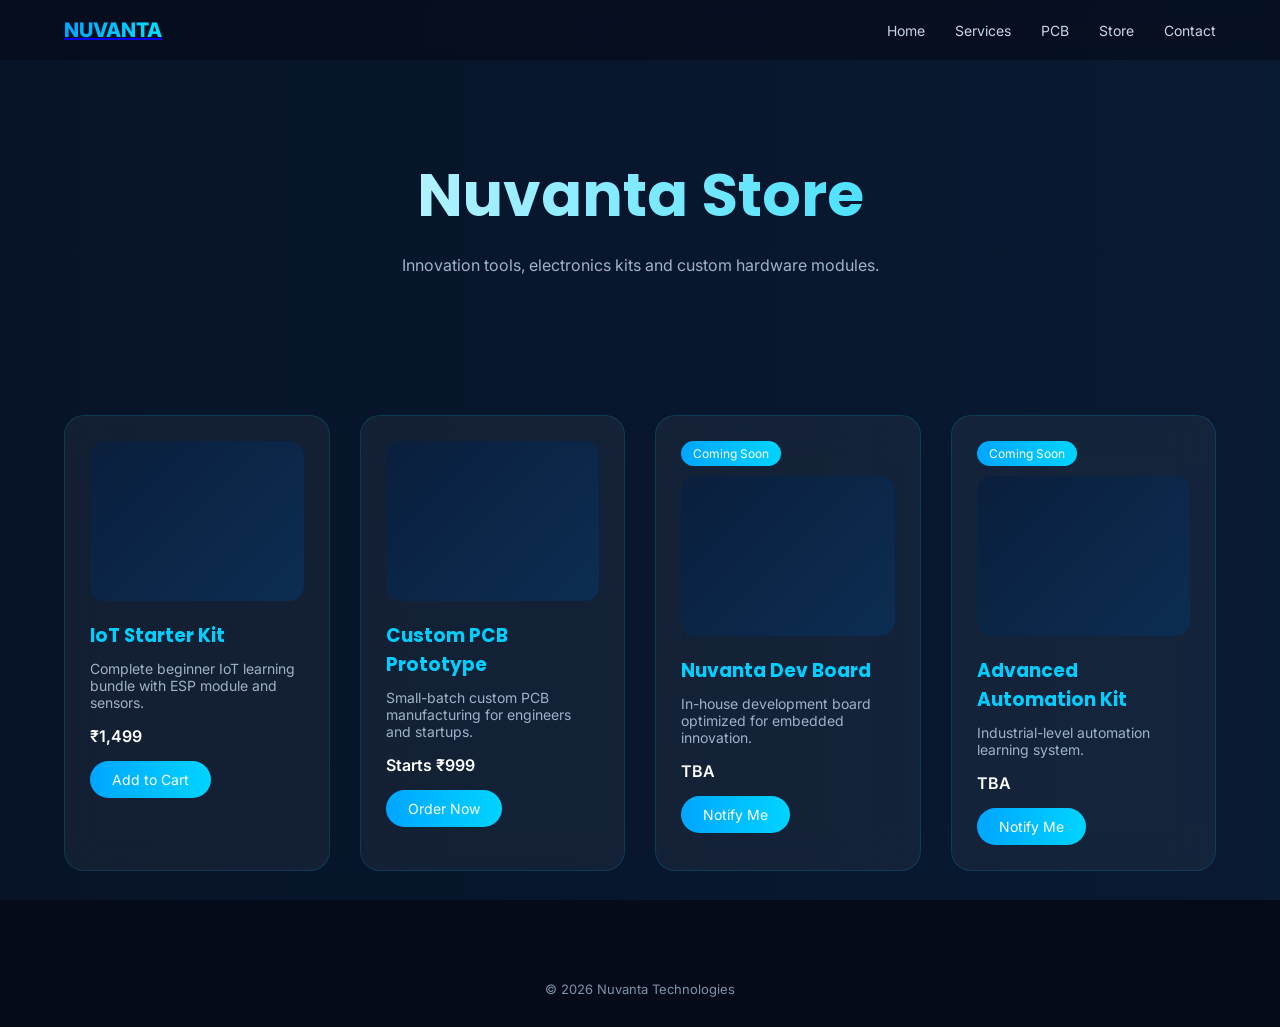
==== frontend/store.html @ bc94369d "frontend frontend of nuvanta website" ====
<!DOCTYPE html>
<html lang="en">
<head>
<meta charset="UTF-8">
<meta name="viewport" content="width=device-width, initial-scale=1.0">
<title>Nuvanta Store | Innovation Tools</title>

<link href="https://fonts.googleapis.com/css2?family=Poppins:wght@600;700;800&family=Inter:wght@400;500;600&display=swap" rel="stylesheet">

<style>

/* ================= ROOT ================= */

:root{
    --primary:#00cfff;
    --bg-dark:#050b18;
    --bg-secondary:#071428;
    --text-light:#9fb3c8;
}

*{
    margin:0;
    padding:0;
    box-sizing:border-box;
}

body{
    font-family:'Inter',sans-serif;
    background:var(--bg-dark);
    color:white;
    overflow-x:hidden;
}

h1,h2,h3{
    font-family:'Poppins',sans-serif;
}

.container{
    width:90%;
    max-width:1200px;
    margin:auto;
}

/* ================= ANIMATED BACKGROUND ================= */

body::before{
    content:"";
    position:fixed;
    inset:0;
    background:linear-gradient(270deg,#050b18,#071428,#0a1f3c,#071428);
    background-size:600% 600%;
    animation:bgMove 18s ease infinite;
    z-index:-3;
}

@keyframes bgMove{
    0%{background-position:0% 50%}
    50%{background-position:100% 50%}
    100%{background-position:0% 50%}
}

/* ================= NAV ================= */

nav{
    position:fixed;
    width:100%;
    padding:18px 0;
    backdrop-filter:blur(12px);
    background:rgba(5,11,24,0.6);
    z-index:1000;
}

.nav-inner{
    display:flex;
    justify-content:space-between;
    align-items:center;
}

.logo{
    font-weight:800;
    font-size:20px;
    background:linear-gradient(90deg,#00a6ff,#00e0ff);
    -webkit-background-clip:text;
    -webkit-text-fill-color:transparent;
}

nav ul{
    list-style:none;
    display:flex;
    gap:30px;
}

nav ul li a{
    text-decoration:none;
    color:#cbd6e2;
    font-size:14px;
    transition:.3s;
}

nav ul li a:hover{
    color:var(--primary);
}

/* ================= HERO ================= */

.hero{
    padding-top:150px;
    padding-bottom:60px;
    text-align:center;
}

.hero h1{
    font-size:clamp(30px,5vw,60px);
    margin-bottom:15px;
    background:linear-gradient(90deg,#ffffff,#00d4ff);
    -webkit-background-clip:text;
    -webkit-text-fill-color:transparent;
}

.hero p{
    color:var(--text-light);
}

/* ================= PRODUCT GRID ================= */

.products{
    padding:80px 0;
}

.grid{
    display:grid;
    grid-template-columns:repeat(auto-fit,minmax(260px,1fr));
    gap:30px;
}

.product-card{
    background:rgba(255,255,255,0.05);
    backdrop-filter:blur(20px);
    border-radius:20px;
    padding:25px;
    border:1px solid rgba(0,200,255,0.15);
    transition:.4s;
}

.product-card:hover{
    transform:translateY(-10px);
    box-shadow:0 0 40px rgba(0,200,255,0.4);
    border-color:var(--primary);
}

.product-img{
    height:160px;
    border-radius:15px;
    background:linear-gradient(135deg,#0a1f3c,#0c2d52);
    margin-bottom:20px;
}

.product-card h3{
    margin-bottom:10px;
    color:var(--primary);
}

.product-card p{
    color:var(--text-light);
    font-size:14px;
    margin-bottom:15px;
}

.price{
    font-weight:600;
    margin-bottom:15px;
}

.btn{
    display:inline-block;
    padding:10px 22px;
    border-radius:30px;
    background:linear-gradient(90deg,#00a6ff,#00d4ff);
    color:white;
    text-decoration:none;
    font-size:14px;
    transition:.3s;
}

.btn:hover{
    transform:translateY(-3px);
}

/* ================= COMING BADGE ================= */

.badge{
    display:inline-block;
    padding:5px 12px;
    font-size:12px;
    border-radius:20px;
    background:linear-gradient(90deg,#00a6ff,#00d4ff);
    margin-bottom:10px;
}

/* ================= FOOTER ================= */

footer{
    padding:30px 0;
    text-align:center;
    color:#7d93aa;
    font-size:13px;
}

</style>
</head>
<body>

<nav>
<div class="container nav-inner">
  <a href="index.html"><div class="logo"> NUVANTA </div></a>
    <ul>
        <li><a href="index.html">Home</a></li>
        <li><a href="sirvices.html">Services</a></li>
        <li><a href="pcb.html">PCB</a></li>
        <li><a href="store.html">Store</a></li>
        <li><a href="contact.html">Contact</a></li>
    </ul>
</div>
</nav>

<section class="hero">
<div class="container">
    <h1>Nuvanta Store</h1>
    <p>Innovation tools, electronics kits and custom hardware modules.</p>
</div>
</section>

<section class="products">
<div class="container">
<div class="grid">

<div class="product-card">
<div class="product-img"></div>
<h3>IoT Starter Kit</h3>
<p>Complete beginner IoT learning bundle with ESP module and sensors.</p>
<div class="price">₹1,499</div>
<a href="#" class="btn">Add to Cart</a>
</div>

<div class="product-card">
<div class="product-img"></div>
<h3>Custom PCB Prototype</h3>
<p>Small-batch custom PCB manufacturing for engineers and startups.</p>
<div class="price">Starts ₹999</div>
<a href="#" class="btn">Order Now</a>
</div>

<div class="product-card">
<div class="badge">Coming Soon</div>
<div class="product-img"></div>
<h3>Nuvanta Dev Board</h3>
<p>In-house development board optimized for embedded innovation.</p>
<div class="price">TBA</div>
<a href="#" class="btn">Notify Me</a>
</div>

<div class="product-card">
<div class="badge">Coming Soon</div>
<div class="product-img"></div>
<h3>Advanced Automation Kit</h3>
<p>Industrial-level automation learning system.</p>
<div class="price">TBA</div>
<a href="#" class="btn">Notify Me</a>
</div>

</div>
</div>
</section>

<footer>
© 2026 Nuvanta Technologies
</footer>

</body>
</html>
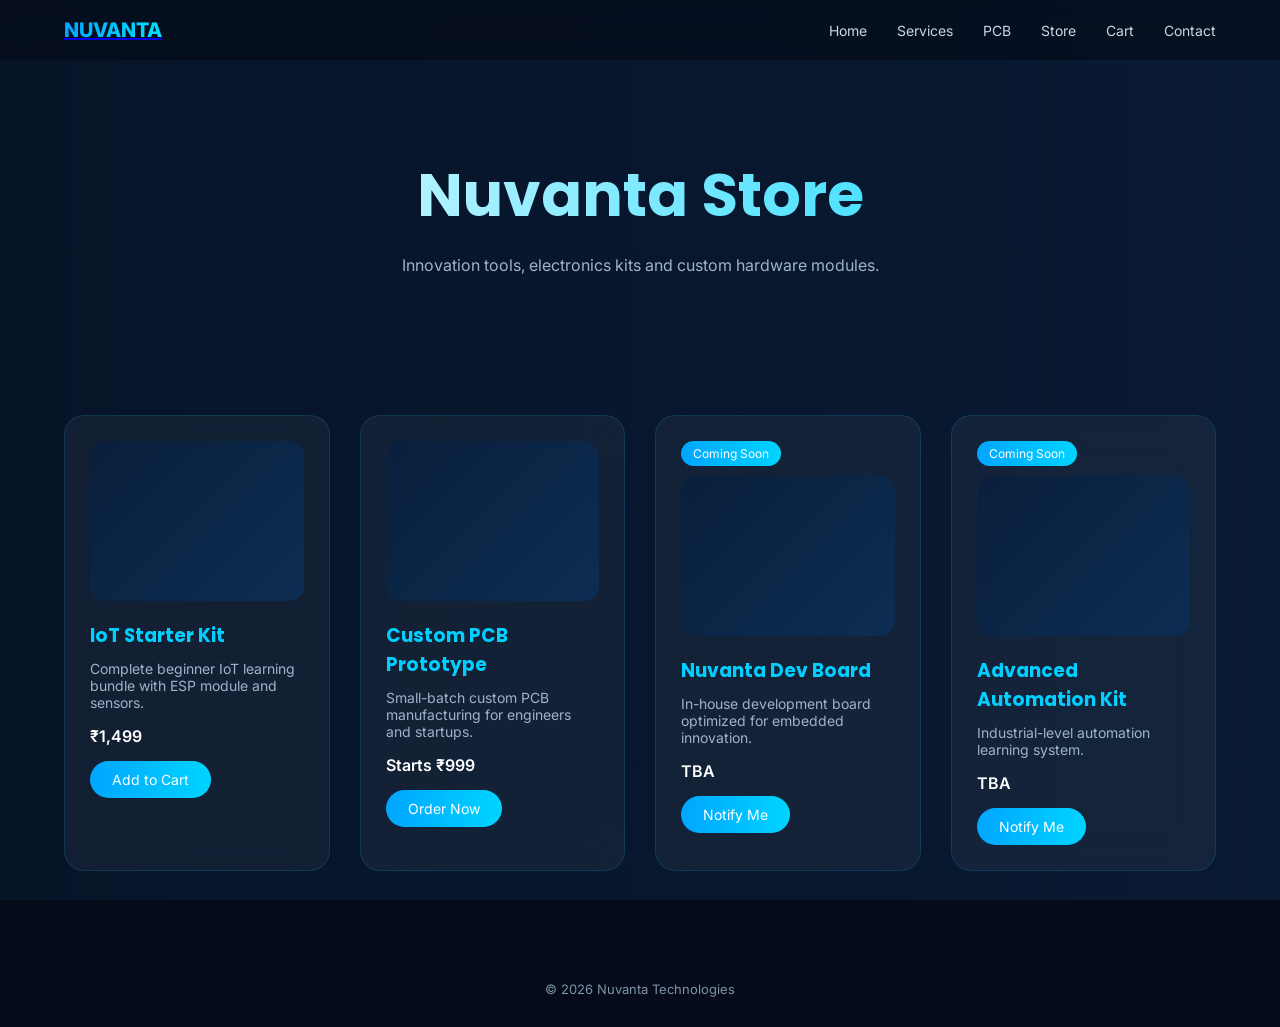
==== commit 7c872df4: "owner" ====
--- a/frontend/store.html
+++ b/frontend/store.html
@@ -212,21 +212,24 @@
 
 <nav>
 <div class="container nav-inner">
-  <a href="index.html"><div class="logo"> NUVANTA </div></a>
-    <ul>
-        <li><a href="index.html">Home</a></li>
-        <li><a href="sirvices.html">Services</a></li>
-        <li><a href="pcb.html">PCB</a></li>
-        <li><a href="store.html">Store</a></li>
-        <li><a href="contact.html">Contact</a></li>
-    </ul>
+<a href="index.html"><div class="logo">NUVANTA</div></a>
+
+<ul>
+<li><a href="index.html">Home</a></li>
+<li><a href="sirvices.html">Services</a></li>
+<li><a href="pcb.html">PCB</a></li>
+<li><a href="store.html">Store</a></li>
+<li><a href="http://127.0.0.1:5000/cart">Cart</a></li>
+<li><a href="contact.html">Contact</a></li>
+</ul>
+
 </div>
 </nav>
 
 <section class="hero">
 <div class="container">
-    <h1>Nuvanta Store</h1>
-    <p>Innovation tools, electronics kits and custom hardware modules.</p>
+<h1>Nuvanta Store</h1>
+<p>Innovation tools, electronics kits and custom hardware modules.</p>
 </div>
 </section>
 
@@ -239,7 +242,11 @@
 <h3>IoT Starter Kit</h3>
 <p>Complete beginner IoT learning bundle with ESP module and sensors.</p>
 <div class="price">₹1,499</div>
-<a href="#" class="btn">Add to Cart</a>
+
+<a href="#" onclick="addToCart('IoT Starter Kit',1499,'product')" class="btn">
+Add to Cart
+</a>
+
 </div>
 
 <div class="product-card">
@@ -247,7 +254,11 @@
 <h3>Custom PCB Prototype</h3>
 <p>Small-batch custom PCB manufacturing for engineers and startups.</p>
 <div class="price">Starts ₹999</div>
-<a href="#" class="btn">Order Now</a>
+
+<a href="#" onclick="addToCart('Custom PCB Prototype',999,'product')" class="btn">
+Order Now
+</a>
+
 </div>
 
 <div class="product-card">
@@ -276,5 +287,25 @@
 © 2026 Nuvanta Technologies
 </footer>
 
+<script>
+
+function addToCart(name, price, type){
+
+fetch(`http://127.0.0.1:5000/add_to_cart?name=${name}&price=${price}&type=${type}`,{
+method:"GET",
+credentials:"include"
+})
+.then(res=>res.json())
+.then(data=>{
+alert("Item added to cart");
+})
+.catch(err=>{
+console.log(err);
+});
+
+}
+
+</script>
+
 </body>
-</html>
+</html>
